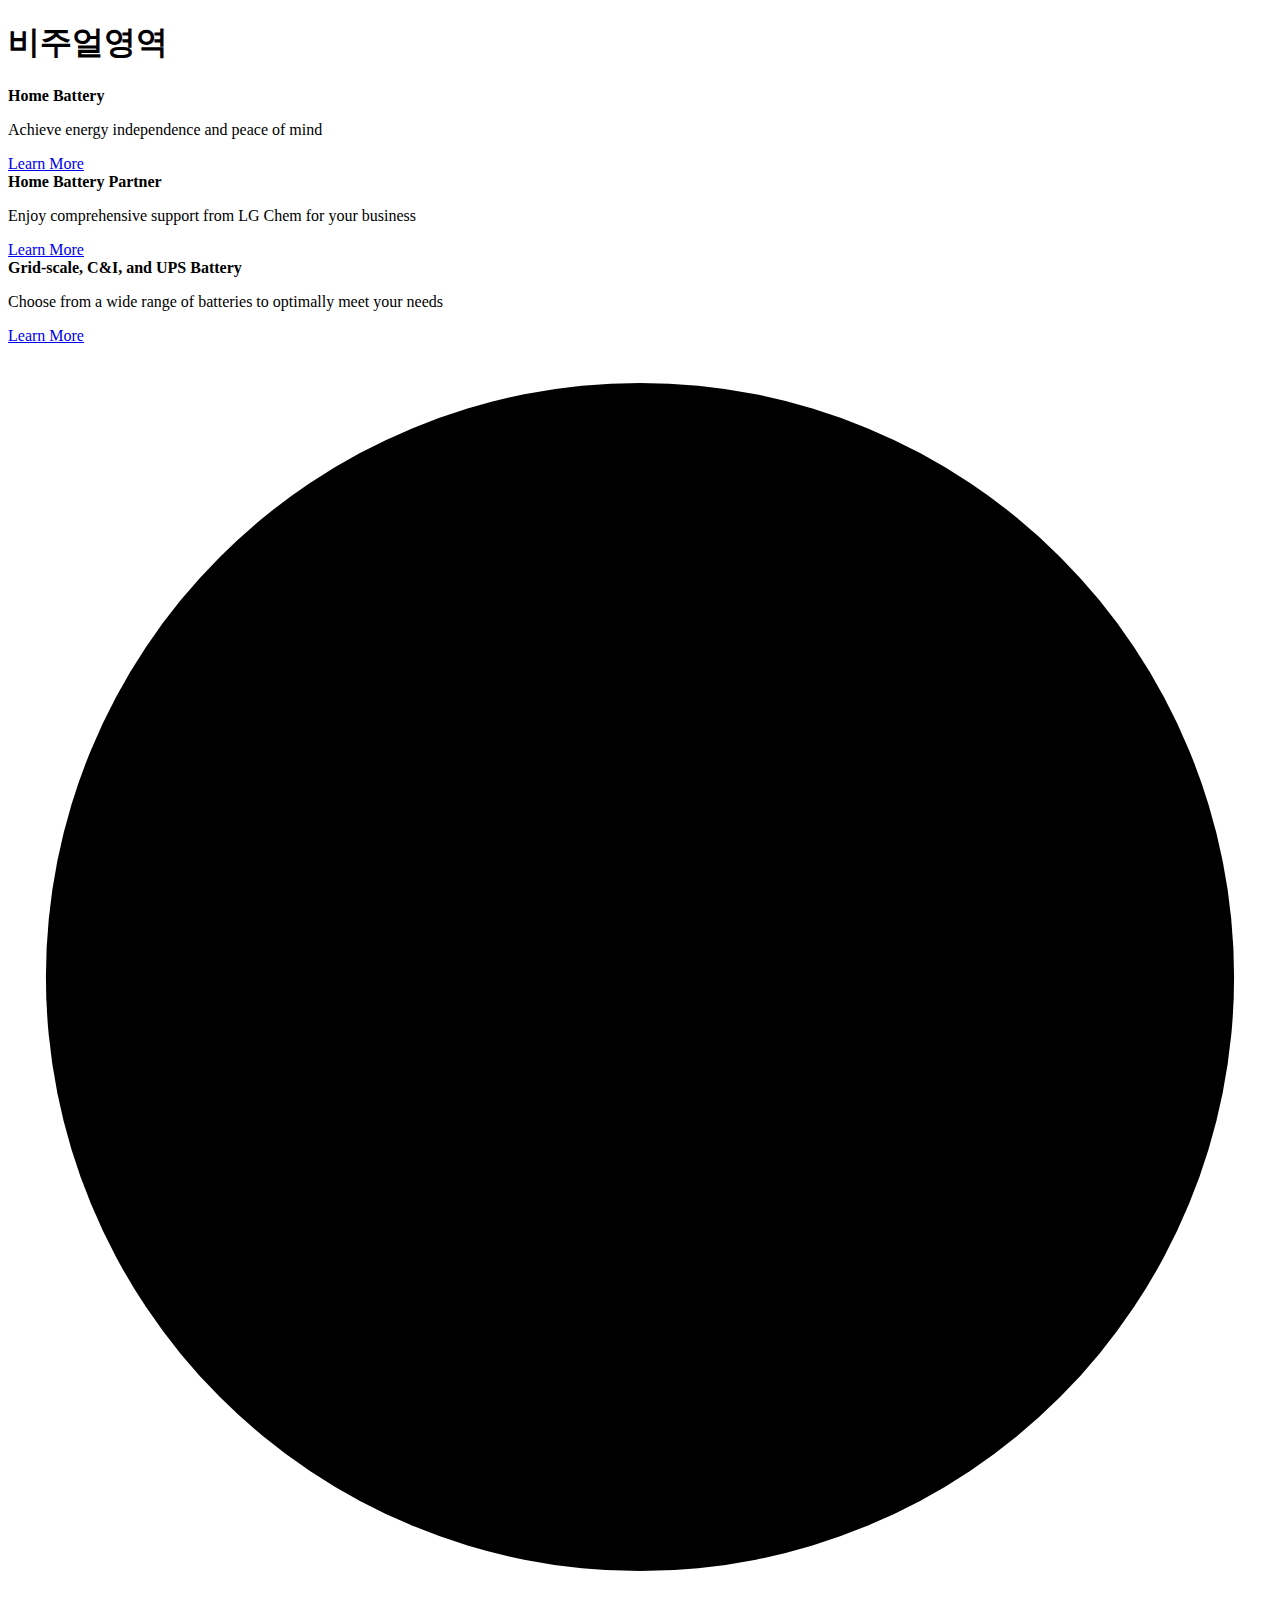
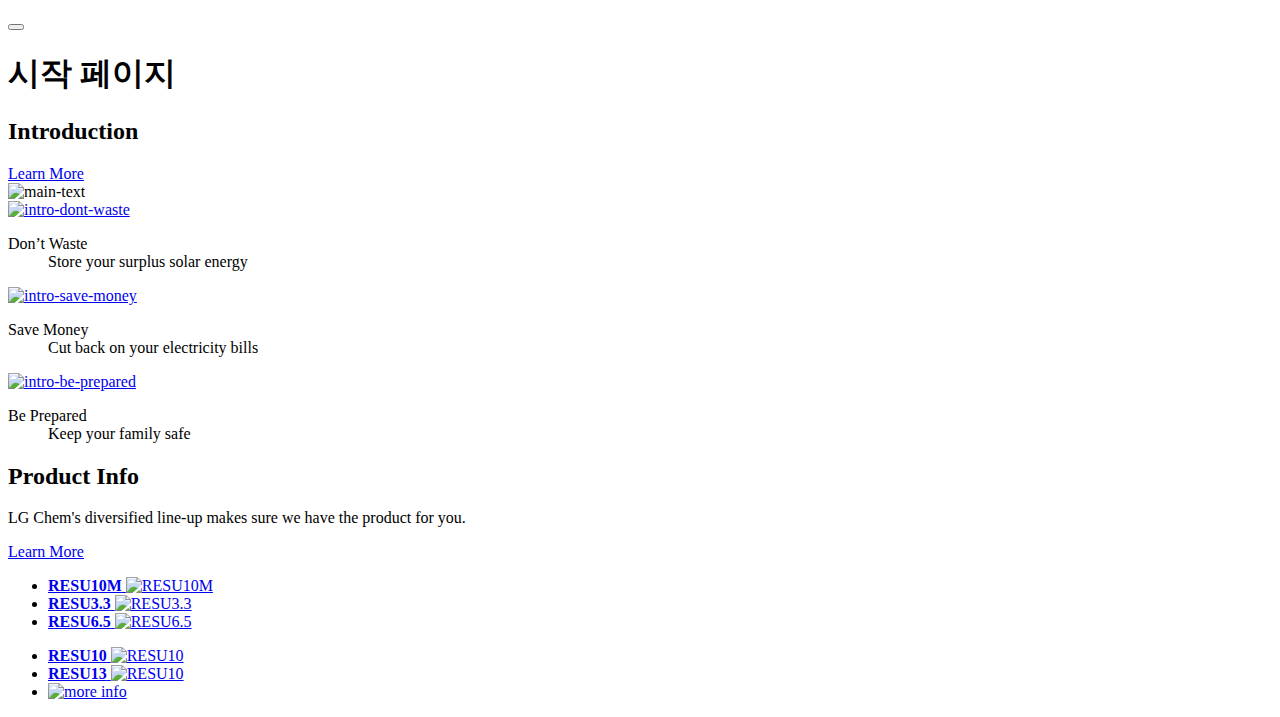
==== bin/main/templates/index.html @ 43e5b159 "20020814 1st" ====
<!DOCTYPE html>
<html xmlns:th="http://www.thymeleaf.org">
<head>
	<meta charset="UTF-8">
	<title>Insert title here</title>
	<script src="/js/jquery-3.5.1.min.js"></script>
	<script src="/js/gnb-drop.js"></script>
	<script src="/js/img-slider.js"></script>
	<script src="https://kit.fontawesome.com/a076d05399.js"></script>
	<link rel="stylesheet" type="text/css" href="/css/index.css">
</head>
<body>
	<!-- header -->
	<div th:insert="~{/commons/header :: header}"></div>
	<!-- main -->
	<div class="main-visual ">
	<!-- main visual -->
		<h1>비주얼영역</h1>
		<div class="swiper-wrap ">
			<div class="img-slide swiper1">
				<div class="inner-section">
					<strong class="title">Home Battery</strong>
					<p class="text">Achieve energy independence and peace of mind</p>
					<a href="#" class="btn">Learn More</a>
				</div>
			</div>
			<div class="img-slide swiper2">
				<div class="inner-section">
					<strong class="title">Home Battery Partner</strong>
					<p class="text">Enjoy comprehensive support from LG Chem for your business</p>
					<a href="#" class="btn">Learn More</a>
				</div>
			</div>
			<div class="img-slide swiper3">
				<div class="inner-section">
					<strong class="title">Grid-scale, C&amp;I, and UPS Battery</strong>
					<p class="text">Choose from a wide range of batteries to optimally meet your needs</p>
					<a href="#" class="btn">Learn More</a>
				</div>
			</div>
		</div>
		<!-- slide controls -->
		<div class="inner-section">
			<div class="slide-control">
				<!-- add arrows -->
				<div class="prev"></div>
	           	<div class="current">
		          	<svg class="loader" viewBox="0 0 100 100" xmlns="http://www.w3.org/2000/svg">
		            	<circle class="circle" cx="50" cy="50" r="47"></circle>	
		            </svg>
					<button class="autoplay"></button>
	            </div>
	            <div class="swiper-button-next main-next"></div>
                <!-- Add Pagination -->
	            <div class="swiper-pagination main-pagination"></div>
			</div>
		</div>
	</div>
	<main>
	<!-- introduction -->
		<div class="intro">
			<h1>시작 페이지</h1>
			<div class="inner-section">
				<div class="main-intro">
					<h2 class="main-tit">Introduction</h2>
					<a href="#" class="btn">Learn More</a>
				</div>
				<div class="txt-box">	
					<div class="main-txt">
						<img alt="main-text" src="/images/main-text.png">
					</div>
				</div>
				<div class="dont-waste">
					<div class="img">
						<a href="#">
							<img alt="intro-dont-waste" src="/images/introduction-dont-waste.gif">
						</a>
						<dl>
							<dt>Don’t Waste</dt>
							<dd>Store your surplus solar energy</dd>
						</dl>
					</div>
				</div>
				<div class="save-money">
					<div class="img">
						<a href="#">
							<img alt="intro-save-money" src="/images/introduction-save-money.gif">
						</a>
						<dl>
							<dt>Save Money</dt>
							<dd>Cut back on your electricity bills</dd>
						</dl>
					</div>
					
				</div>
				<div class="be-prepared">
					<div class="img">
						<a href="#">
							<img alt="intro-be-prepared" src="/images/introduction-be-prepared.gif">
						</a>
						<dl>
							<dt>Be Prepared</dt>
							<dd>Keep your family safe</dd>
						</dl>
					</div>
				</div>
			</div>
		</div>	
		<div class="product">
			<div class="inner-section">
				<h2 class="main-tit">Product Info</h2>
				<p class="txt">LG Chem's diversified line-up makes sure we have the product for you.</p>
				<a href="#" class="btn">Learn More</a>
				<div class="product-list ">
					<!-- 첫번째 3개 -->
					<ul class="list1 row-align">
						<li class="list ">
							<a href="#">
								<strong class="product-tit">RESU10M</strong>
								<img alt="RESU10M" src="/images/resu10m.png">
							</a>
						</li>
						<li class="list ">
							<a href="#">
								<strong class="product-tit">RESU3.3</strong>
								<img alt="RESU3.3" src="/images/resu3.3.png">
							</a>
						</li>
						<li class="list ">
							<a href="#">
								<strong class="product-tit">RESU6.5</strong>
								<img alt="RESU6.5" src="/images/resu6.5.png">
							</a>
						</li>
					</ul>
					<!-- 두번째 3개 -->
					<ul class="list2 row-align">
						<li class="list ">
							<a href="#">
								<strong class="product-tit">RESU10</strong>
								<img alt="RESU10" src="/images/resu10.png">
							</a>
						</li>
						<li class="list ">
							<a href="#">
								<strong class="product-tit">RESU13</strong>
								<img alt="RESU10" src="/images/resu13.png">
							</a>
						</li>
						<li class="list list-more ">
							<a href="#" class="more-info">
								<img alt="more info" src="/images/more.png">
							</a>
						</li>
					</ul>
				</div>
			</div>
		</div>
	</main>
	<!-- footer -->
	<div th:insert="~{/commons/footer :: footer}"></div>
</body>
</html>
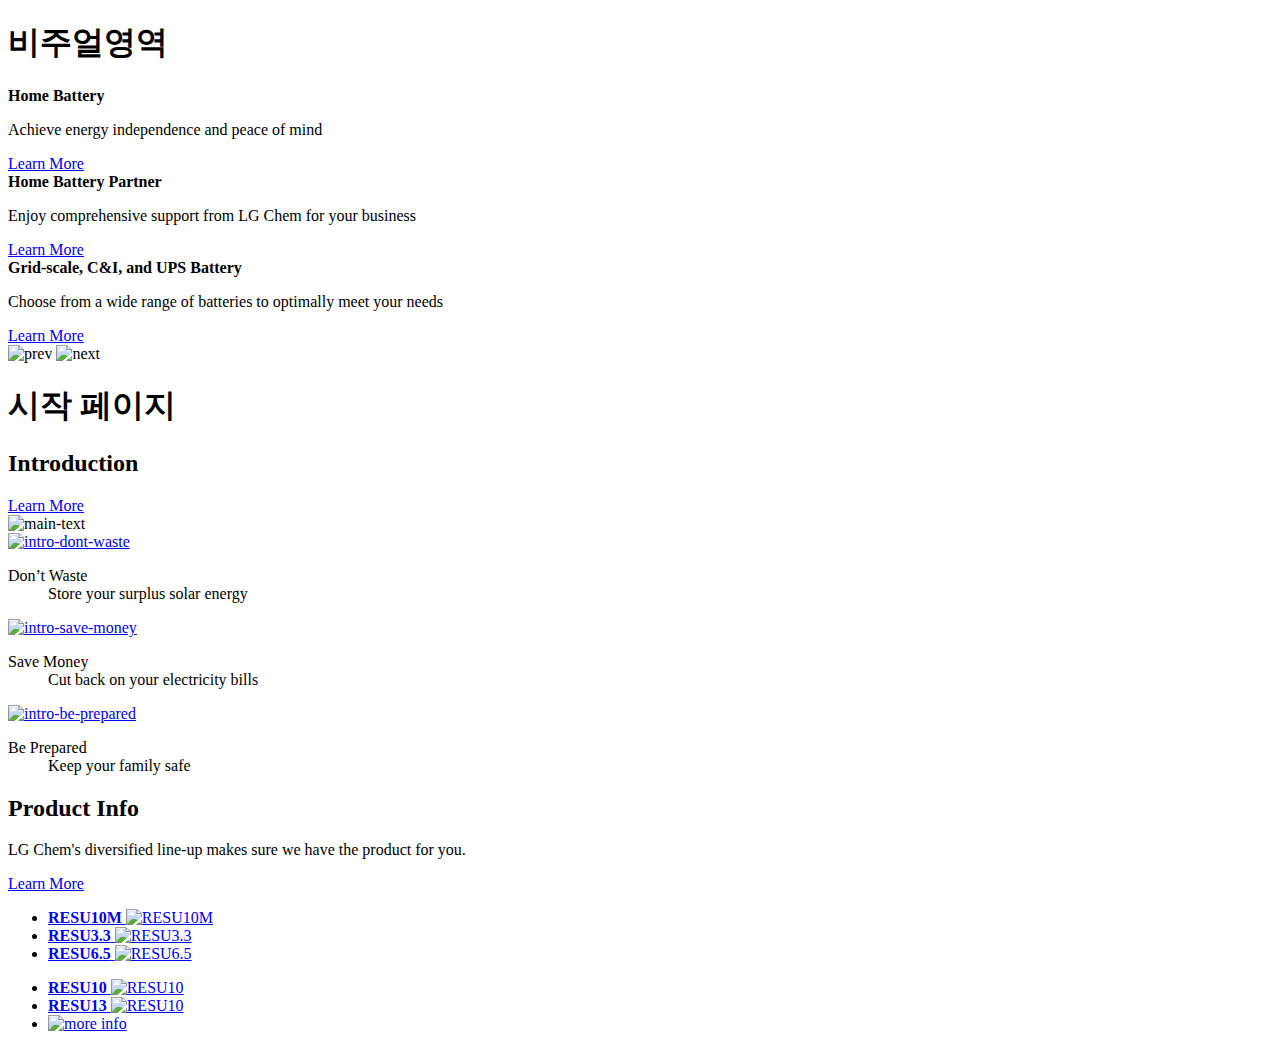
==== commit b58e4d5a: "20200828" ====
--- a/bin/main/templates/index.html
+++ b/bin/main/templates/index.html
@@ -39,10 +39,17 @@
 				</div>
 			</div>
 		</div>
+		<div id="btn-ctl">
+			<div class="btn-wrap">
+				<img id="prev" alt="prev" src="/images/ico_prev1_x1.png">
+				<img id="next" alt="next" src="/images/ico_next1_x1.png">
+			</div>
+		</div>
 		<!-- slide controls -->
-		<div class="inner-section">
-			<div class="slide-control">
-				<!-- add arrows -->
+		<!-- 
+		<div class="slide-control">
+			<div class="inner-section">
+				add arrows
 				<div class="prev"></div>
 	           	<div class="current">
 		          	<svg class="loader" viewBox="0 0 100 100" xmlns="http://www.w3.org/2000/svg">
@@ -51,10 +58,11 @@
 					<button class="autoplay"></button>
 	            </div>
 	            <div class="swiper-button-next main-next"></div>
-                <!-- Add Pagination -->
+                Add Pagination
 	            <div class="swiper-pagination main-pagination"></div>
 			</div>
 		</div>
+		 -->
 	</div>
 	<main>
 	<!-- introduction -->
@@ -106,6 +114,7 @@
 				</div>
 			</div>
 		</div>	
+	<!-- product  -->
 		<div class="product">
 			<div class="inner-section">
 				<h2 class="main-tit">Product Info</h2>
@@ -156,8 +165,17 @@
 				</div>
 			</div>
 		</div>
+	<!-- news and events  -->
+		<div class="news">
+			<div class="inner-section">
+				<div class="title">
+				
+				</div>
+			</div>
+		</div>
 	</main>
 	<!-- footer -->
 	<div th:insert="~{/commons/footer :: footer}"></div>
+	<!-- quick menu -->
 </body>
 </html>